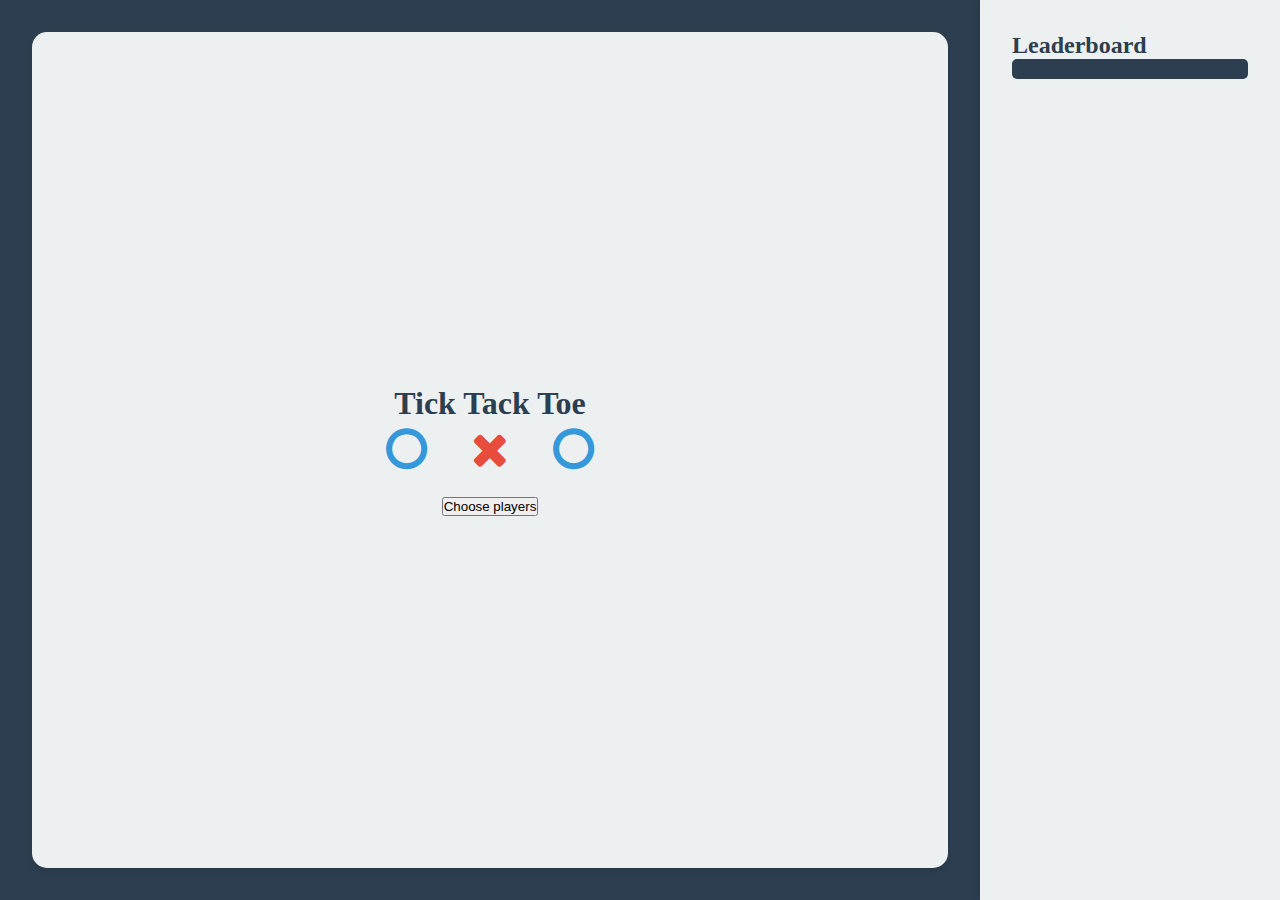
==== Task-7-Tick-Tack-Toe/index.html @ 428e160f "Add CSS styles for Tick-Tack-Toe game interface" ====
<!DOCTYPE html>
<html lang="en">
    <head>
        <meta charset="UTF-8" />
        <meta name="viewport" content="width=device-width, initial-scale=1.0" />
        <title>Tick Tack Toe</title>
        <link rel="stylesheet" href="index.css" />
        <link
            rel="stylesheet"
            href="https://cdnjs.cloudflare.com/ajax/libs/font-awesome/4.7.0/css/font-awesome.min.css"
        />
        <link
            href="https://cdn.jsdelivr.net/npm/bootstrap@5.0.2/dist/css/bootstrap.min.css"
            rel="stylesheet"
            integrity="sha384-EVSTQN3/azprG1Anm3QDgpJLIm9Nao0Yz1ztcQTwFspd3yD65VohhpuuCOmLASjC"
            crossorigin="anonymous"
        />
    </head>
    <body class="main-body">
        <div class="main-game-screen">
            <div class="home-screen">
                <div>
                    <h1>Tick Tack Toe</h1>
                    <div class="game-icons">
                        <i class="fa fa-circle-o" aria-hidden="true"></i>
                        <i
                            class="fa fa-times cross-icon-homescreen"
                            aria-hidden="true"
                        ></i>
                        <i class="fa fa-circle-o" aria-hidden="true"></i>
                    </div>
                </div>
                <button
                    type="button"
                    class="btn btn-success"
                    id="choose-players-button"
                >
                    Choose players
                </button>
            </div>

            <div class="player-selection-screen">
                <h2 class="text-center mb-4">Choose Your Players</h2>
                <div class="players-container">
                    <div class="player-card">
                        <i
                            class="fa fa-circle-o circle-icon"
                            aria-hidden="true"
                        ></i>
                        <img
                            src="https://api.dicebear.com/6.x/avataaars/svg?seed=player1"
                            alt="Player 1"
                            class="player-avatar"
                        />
                        <h3>Player 1</h3>
                        <div class="input-group">
                            <input
                                type="text"
                                class="form-control"
                                placeholder="Enter Name"
                                id="player-1-name"
                                required
                            />
                        </div>
                    </div>

                    <div class="player-card">
                        <i
                            class="fa fa-times cross-icon"
                            aria-hidden="true"
                        ></i>
                        <img
                            src="https://api.dicebear.com/6.x/avataaars/svg?seed=player2"
                            alt="Player 2"
                            class="player-avatar"
                            id="player-2-avatar"
                        />
                        <h3>Player 2</h3>
                        <div class="input-group">
                            <input
                                type="text"
                                class="form-control"
                                placeholder="Enter Name"
                                id="player-2-name"
                                required
                            />
                        </div>
                    </div>
                </div>

                <div
                    class="alert alert-danger"
                    role="alert"
                    id="alert-error"
                ></div>
                <div class="button-container">
                    <button class="btn btn-custom" id="start-game-button">
                        Start Game
                    </button>
                </div>
            </div>

            <div class="game-board-screen">
                <h2>Game Board</h2>
                <h4 id="game-stage">Game - 1</h4>
                <p class="current-player-turn"></p>
                <div class="game-board" id="game-board">
                    <div class="board-container">
                        <div class="game-board-row" id="row1">
                            <div class="cell" id="cell1"></div>
                            <div class="cell" id="cell2"></div>
                            <div class="cell" id="cell3"></div>
                        </div>
                        <div class="game-board-row" id="row2">
                            <div class="cell" id="cell4"></div>
                            <div class="cell" id="cell5"></div>
                            <div class="cell" id="cell6"></div>
                        </div>
                        <div class="game-board-row" id="row3">
                            <div class="cell" id="cell7"></div>
                            <div class="cell" id="cell8"></div>
                            <div class="cell" id="cell9"></div>
                        </div>
                    </div>
                </div>
                <div class="alert alert-danger" role="alert" id="game-alert">
                    No Errors yet!
                </div>
            </div>
        </div>
        <div class="leaderboard card">
            <h2>Leaderboard</h2>
            <div class="game-history card"></div>
        </div>
        <script
            src="https://cdn.jsdelivr.net/npm/@popperjs/core@2.9.2/dist/umd/popper.min.js"
            integrity="sha384-IQsoLXl5PILFhosVNubq5LC7Qb9DXgDA9i+tQ8Zj3iwWAwPtgFTxbJ8NT4GN1R8p"
            crossorigin="anonymous"
        ></script>
        <script
            src="https://cdn.jsdelivr.net/npm/bootstrap@5.0.2/dist/js/bootstrap.min.js"
            integrity="sha384-cVKIPhGWiC2Al4u+LWgxfKTRIcfu0JTxR+EQDz/bgldoEyl4H0zUF0QKbrJ0EcQF"
            crossorigin="anonymous"
        ></script>
        <script src="https://code.jquery.com/jquery-3.7.1.js"></script>
        <script src="https://code.jquery.com/ui/1.14.1/jquery-ui.js"></script>
        <script src="index.js"></script>
    </body>
</html>
---- Task-7-Tick-Tack-Toe/index.css ----
* {
    margin: 0;
    padding: 0;
    box-sizing: border-box;
}

:root {
    --primary-color: #2c3e50;
    --secondary-color: #3498db;
    --accent-color: #e74c3c;
    --light-bg: #ecf0f1;
    --text-light: #fff;
    --text-dark: #2c3e50;
}

.main-body {
    display: flex;
    min-height: 100vh;
    max-height: 100vh;
    background-color: var(--primary-color);
}

.main-game-screen {
    flex: 1;
    padding: 2rem;
}

.leaderboard {
    width: 300px;
    background-color: var(--light-bg) !important;
    padding: 2rem;
    color: var(--text-dark);
    box-shadow: -2px 0 10px rgba(0, 0, 0, 0.1);
}

/* Home Screen */
.home-screen {
    display: flex;
    flex-direction: column;
    align-items: center;
    justify-content: center;
    text-align: center;
    padding: 2rem;
    background-color: var(--light-bg);
    border-radius: 15px;
    box-shadow: 0 4px 6px rgba(0, 0, 0, 0.1);
    height: 100%;
}

.home-screen h1,
.leaderboard h2 {
    margin-bottom: 0px;
    color: var(--text-dark);
}

.game-history {
    background-color: var(--text-dark) !important;
    padding: 10px;
    color: #fff;
    border-radius: 5px;
}

.game-history > p {
    border-bottom: 1px dashed var(--light-bg);
    font-size: medium;
}

.game-icons {
    margin: 0px 0 20px 0;
    font-size: 3rem;
}

.game-icons i {
    margin: 0 1rem;
    color: var(--secondary-color);
}

/* Player Selection Screen */
.player-selection-screen {
    display: flex;
    flex-direction: column;
    justify-content: space-evenly;
    height: 100%;
    background-color: var(--light-bg);
    padding: 2rem;
    border-radius: 15px;
}

.players-container {
    display: flex;
    justify-content: center;
    align-items: center;

    gap: 3rem;
    margin: 2rem 0;
}

.player-card {
    text-align: center;
    padding: 1.5rem;
    background: white;
    border-radius: 10px;
    box-shadow: 0 2px 4px rgba(0, 0, 0, 0.1);
    display: flex;
    flex-direction: column;
    align-content: center;
    justify-content: center;
    align-items: center;
    gap: 10px;
}

.player-card i {
    font-size: 2rem;
    color: var(--secondary-color);
}

.circle-icon {
    color: var(--secondary-color) !important;
}

.cross-icon,
.cross-icon-homescreen {
    color: var(--accent-color) !important;
}

#player-2-avatar {
    border: 3px solid var(--accent-color) !important;
}

.player-avatar {
    width: 120px;
    height: 120px;
    border-radius: 50%;
    margin-bottom: 1rem;
    border: 3px solid var(--secondary-color);
}

/* Game Board Screen */
.game-board-screen {
    text-align: center;
    background-color: var(--light-bg);
    padding: 2rem;
    border-radius: 15px;
    height: 100%;
    display: flex;
    flex-direction: column;
    gap: 1rem;
    justify-content: space-between;
}

.game-board {
    height: 100%;
    width: 100%;
    margin: auto;
    display: flex;
    justify-content: center;
    align-items: center;
    gap: 0;
    padding: 2rem 1rem;
    background-color: var(--secondary-color);
    border-radius: 10px;
    box-shadow: 0px 0px 10px 3px rgba(0, 0, 0, 0.75);
    -webkit-box-shadow: 0px 0px 10px 3px rgba(0, 0, 0, 0.75);
    -moz-box-shadow: 0px 0px 10px 3px rgba(0, 0, 0, 0.75);
}

.game-board-row {
    display: flex;
    flex-direction: column;
    gap: 10px;
}

.cell {
    background-color: white;
    border-radius: 5px;
    border: 2px solid var(--primary-color);
    font-size: 2.5rem;
    font-weight: bold;
    color: var(--primary-color);
    display: flex;
    align-items: center;
    justify-content: center;
    height: 100px;
    width: 100px;
    transition: background-color 0.2s;
    max-height: 100px;
    max-width: 100px !important;
}

.cell:hover {
    background-color: #f8f9fa;
}

.cell:empty {
    color: transparent;
}

.cell:empty:hover {
    color: var(--primary-color);
}

.cell[data-value="O"] {
    color: var(--secondary-color);
}

.cell[data-value="X"] {
    color: var(--accent-color);
}

.winning-line {
    background-color: var(--accent-color);
    position: absolute;
    height: 4px;
    width: 100%;
    top: 50%;
    left: 0;
    transform: translateY(-50%);
}

.board-container {
    display: grid;
    grid-template-columns: repeat(3, 1fr);
    justify-content: center;
    align-content: center;
    align-items: center;
    justify-items: stretch;
    gap: 10px;
    max-width: 65%;
}

/* Common Styles */
.btn-custom {
    background-color: var(--secondary-color);
    color: var(--text-light);
    padding: 0.8rem 2rem;
    border: none;
    border-radius: 25px;
    font-size: 1.1rem;
    transition: transform 0.2s;
}

.btn-custom:hover {
    transform: translateY(-2px);
    background-color: #2980b9;
}

.error-input {
    border: 1px solid var(--accent-color) !important;
}

.game-history {
    overflow-y: scroll;
    scrollbar-width: none;
}

.button-container {
    display: flex;
    flex-direction: row-reverse;
}

.btn-custom {
    background-color: #04aa6d !important;
    color: #fff !important;
}

.date-text {
    color: #fff;
    font-size: 10px;
    font-weight: bold;
}

.current-player-turn {
    font-size: large;
}

.current-player-turn i {
    font-size: 1.5rem;
}
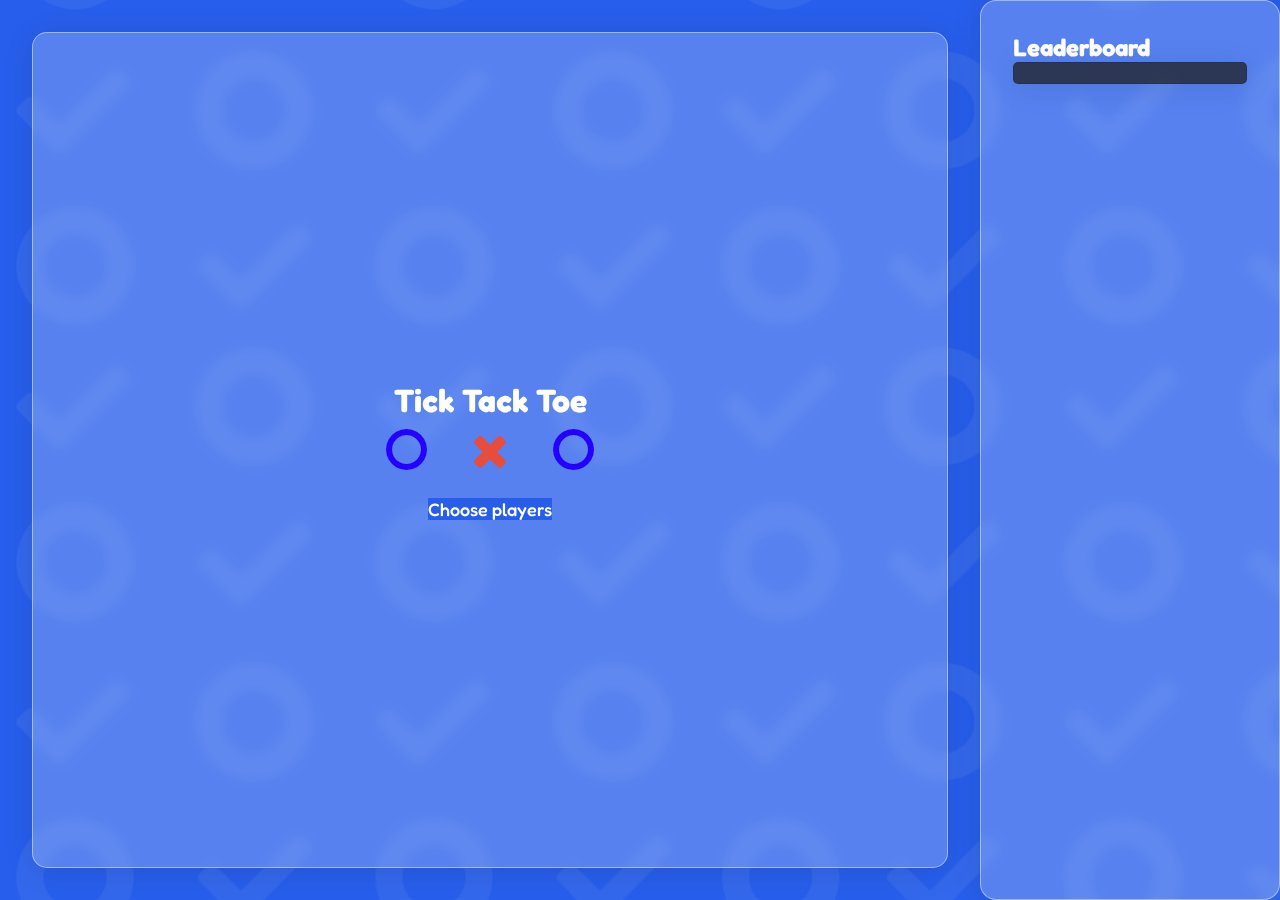
==== commit 38b0e74e: "Add Snake game HTML and CSS files with initial layout and styles" ====
--- a/Task-7-Tick-Tack-Toe/index.html
+++ b/Task-7-Tick-Tack-Toe/index.html
@@ -123,6 +123,7 @@
                         </div>
                     </div>
                 </div>
+                <div class="next-stage-button-container"></div>
                 <div class="alert alert-danger" role="alert" id="game-alert">
                     No Errors yet!
                 </div>
--- a/Task-7-Tick-Tack-Toe/index.css
+++ b/Task-7-Tick-Tack-Toe/index.css
@@ -1,3 +1,5 @@
+@import url("https://fonts.googleapis.com/css2?family=Fredoka:wght@300..700&family=Signika:wght@300..700&display=swap");
+
 * {
     margin: 0;
     padding: 0;
@@ -6,7 +8,7 @@
 
 :root {
     --primary-color: #2c3e50;
-    --secondary-color: #3498db;
+    --secondary-color: #2600ff;
     --accent-color: #e74c3c;
     --light-bg: #ecf0f1;
     --text-light: #fff;
@@ -17,7 +19,9 @@
     display: flex;
     min-height: 100vh;
     max-height: 100vh;
-    background-color: var(--primary-color);
+    background: url("./game-bg-image.png") no-repeat center center/cover;
+    color: #fff;
+    font-family: "Fredoka", sans-serif;
 }
 
 .main-game-screen {
@@ -27,10 +31,14 @@
 
 .leaderboard {
     width: 300px;
-    background-color: var(--light-bg) !important;
     padding: 2rem;
-    color: var(--text-dark);
-    box-shadow: -2px 0 10px rgba(0, 0, 0, 0.1);
+    color: #fff !important;
+    background: rgba(255, 255, 255, 0.22) !important;
+    border-radius: 16px;
+    box-shadow: 0 4px 30px rgba(0, 0, 0, 0.1);
+    backdrop-filter: blur(5.6px);
+    -webkit-backdrop-filter: blur(5.6px);
+    border: 1px solid rgba(255, 255, 255, 0.44) !important;
 }
 
 /* Home Screen */
@@ -41,20 +49,27 @@
     justify-content: center;
     text-align: center;
     padding: 2rem;
-    background-color: var(--light-bg);
     border-radius: 15px;
-    box-shadow: 0 4px 6px rgba(0, 0, 0, 0.1);
     height: 100%;
+    background: rgba(255, 255, 255, 0.22);
+    box-shadow: 0 4px 30px rgba(0, 0, 0, 0.1);
+    backdrop-filter: blur(5.6px);
+    -webkit-backdrop-filter: blur(5.6px);
+    border: 1px solid rgba(255, 255, 255, 0.44);
 }
 
 .home-screen h1,
 .leaderboard h2 {
     margin-bottom: 0px;
-    color: var(--text-dark);
 }
 
 .game-history {
-    background-color: var(--text-dark) !important;
+    background: rgba(0, 0, 0, 0.65) !important;
+    border-radius: 16px;
+    box-shadow: 0 4px 30px rgba(0, 0, 0, 0.1) !important;
+    backdrop-filter: blur(1.6px);
+    -webkit-backdrop-filter: blur(1.6px);
+    border: 1px solid rgba(0, 0, 0, 0.12) !important;
     padding: 10px;
     color: #fff;
     border-radius: 5px;
@@ -81,9 +96,16 @@
     flex-direction: column;
     justify-content: space-evenly;
     height: 100%;
-    background-color: var(--light-bg);
+    /* background-color: var(--light-bg); */
     padding: 2rem;
     border-radius: 15px;
+    /* From https://css.glass */
+    background: rgba(255, 255, 255, 0.22);
+    border-radius: 16px;
+    box-shadow: 0 4px 30px rgba(0, 0, 0, 0.1);
+    backdrop-filter: blur(5.6px);
+    -webkit-backdrop-filter: blur(5.6px);
+    border: 1px solid rgba(255, 255, 255, 0.44);
 }
 
 .players-container {
@@ -138,7 +160,6 @@
 /* Game Board Screen */
 .game-board-screen {
     text-align: center;
-    background-color: var(--light-bg);
     padding: 2rem;
     border-radius: 15px;
     height: 100%;
@@ -146,6 +167,13 @@
     flex-direction: column;
     gap: 1rem;
     justify-content: space-between;
+    border-radius: 10px;
+    background: rgba(255, 255, 255, 0.22);
+    border-radius: 16px;
+    box-shadow: 0 4px 30px rgba(0, 0, 0, 0.1);
+    backdrop-filter: blur(5.6px);
+    -webkit-backdrop-filter: blur(5.6px);
+    border: 1px solid rgba(255, 255, 255, 0.44);
 }
 
 .game-board {
@@ -157,11 +185,7 @@
     align-items: center;
     gap: 0;
     padding: 2rem 1rem;
-    background-color: var(--secondary-color);
-    border-radius: 10px;
-    box-shadow: 0px 0px 10px 3px rgba(0, 0, 0, 0.75);
-    -webkit-box-shadow: 0px 0px 10px 3px rgba(0, 0, 0, 0.75);
-    -moz-box-shadow: 0px 0px 10px 3px rgba(0, 0, 0, 0.75);
+    /* background-color: var(--secondary-color); */
 }
 
 .game-board-row {
@@ -172,7 +196,7 @@
 
 .cell {
     background-color: white;
-    border-radius: 5px;
+    border-radius: 15px;
     border: 2px solid var(--primary-color);
     font-size: 2.5rem;
     font-weight: bold;
@@ -229,19 +253,21 @@
 }
 
 /* Common Styles */
-.btn-custom {
-    background-color: var(--secondary-color);
-    color: var(--text-light);
-    padding: 0.8rem 2rem;
-    border: none;
-    border-radius: 25px;
-    font-size: 1.1rem;
-    transition: transform 0.2s;
-}
-
-.btn-custom:hover {
+.btn-custom,
+#next-stage-btn {
+    background-color: #275de9 !important;
+    color: var(--text-light) !important;
+    border: none !important;
+    border-radius: 5px !important;
+    font-size: large !important;
+    transition: transform 0.2s !important;
+}
+
+.btn-custom:hover,
+#next-stage-btn:hover {
     transform: translateY(-2px);
     background-color: #2980b9;
+    color: #000 !important;
 }
 
 .error-input {
@@ -258,21 +284,261 @@
     flex-direction: row-reverse;
 }
 
-.btn-custom {
-    background-color: #04aa6d !important;
-    color: #fff !important;
+#choose-players-button {
+    background-color: #275de9 !important;
+    color: #fff;
+    font-weight: 500;
+    font-size: large;
+    font-family: Fredoka, Haettenschweiler, "Arial Narrow Bold", sans-serif !important;
+    border: none !important;
+}
+
+#restart-game-btn {
+    background-color: #f73737 !important;
+    color: #fff;
+    font-weight: 500;
+    font-size: large;
+    font-family: Fredoka, Haettenschweiler, "Arial Narrow Bold", sans-serif !important;
+    border: none !important;
+}
+
+#restart-game-btn:hover {
+    background-color: #bc2c2c !important;
+    color: #fff;
 }
 
 .date-text {
     color: #fff;
     font-size: 10px;
-    font-weight: bold;
+    font-weight: 500;
 }
 
 .current-player-turn {
-    font-size: large;
+    font-size: larger !important;
+    display: flex;
+    flex-direction: row;
+    align-content: center;
+    justify-content: center;
+    align-items: center;
+    gap: 10px;
 }
 
 .current-player-turn i {
     font-size: 1.5rem;
 }
+
+/* Winning Cell Animation */
+.winning-cell {
+    animation: winPulse 1s ease-in-out;
+    background-color: #1fe00e !important;
+    color: white !important;
+}
+
+.game-board.game-won .cell {
+    pointer-events: none;
+}
+
+.draw-cell {
+    animation: drawnPulse 1s ease-in-out;
+    background-color: #000000 !important;
+    color: white !important;
+}
+
+@keyframes winPulse {
+    0% {
+        transform: scale(1);
+        background-color: white;
+    }
+    50% {
+        transform: scale(1.1);
+        background-color: #1fe00e;
+    }
+    100% {
+        transform: scale(1);
+        background-color: #1fe00e;
+    }
+}
+
+@keyframes drawnPulse {
+    0% {
+        transform: scale(1);
+        background-color: white;
+    }
+    50% {
+        transform: scale(1.1);
+        background-color: #000000;
+    }
+    100% {
+        transform: scale(1);
+        background-color: #000000;
+    }
+}
+
+@media screen and (max-width: 768px) {
+    .main-body {
+        flex-direction: column;
+        overflow: scroll;
+        background-repeat: repeat-y;
+    }
+
+    .leaderboard {
+        width: 100%;
+        order: 2;
+        margin-top: 20px;
+        min-height: 200px;
+        max-height: 300px;
+        overflow-y: auto;
+    }
+
+    .main-game-screen {
+        order: 1;
+        padding: 1rem;
+        max-height: 80%;
+    }
+
+    .players-container {
+        flex-direction: column;
+        gap: 1.5rem;
+        max-height: 80%;
+    }
+
+    .player-card {
+        width: 100%;
+        height: 300px;
+        max-width: 300px;
+        margin: 0 auto;
+    }
+
+    .game-board-screen {
+        padding: 1rem;
+        max-height: 80%;
+    }
+
+    .game-board {
+        max-width: 100%;
+        max-height: 80%;
+    }
+
+    .cell {
+        height: 80px;
+        width: 80px;
+        font-size: 2rem;
+    }
+
+    .game-icons {
+        font-size: 2rem;
+    }
+
+    .game-icons i {
+        margin: 0 0.5rem;
+    }
+
+    .btn-custom,
+    #next-stage-btn,
+    #restart-game-btn,
+    #choose-players-button,
+    #start-game-button {
+        width: 100%;
+        margin: 10px 0;
+        padding: 12px;
+        font-size: 1rem !important;
+    }
+
+    h1 {
+        font-size: 2rem;
+    }
+
+    h2 {
+        font-size: 1.5rem;
+    }
+
+    .current-player-turn {
+        font-size: 1rem !important;
+    }
+
+    .current-player-turn i {
+        font-size: 1.2rem;
+    }
+}
+
+/* For very small screens */
+@media screen and (max-width: 375px) {
+    .cell {
+        height: 60px;
+        width: 60px;
+        font-size: 1.5rem;
+    }
+
+    .player-avatar {
+        width: 80px;
+        height: 80px;
+    }
+
+    .game-history {
+        font-size: 0.8rem;
+    }
+
+    .date-text {
+        font-size: 8px;
+    }
+}
+
+@media screen and (max-height: 500px) and (orientation: landscape) {
+    .main-body {
+        flex-direction: row;
+    }
+
+    .leaderboard {
+        width: 200px;
+        order: 2;
+        max-height: 100vh;
+    }
+
+    .cell {
+        height: 50px;
+        width: 50px;
+        font-size: 1.5rem;
+    }
+
+    .players-container {
+        flex-direction: row;
+        gap: 1rem;
+    }
+
+    .player-avatar {
+        width: 60px;
+        height: 60px;
+    }
+
+    .player-card {
+        padding: 1rem;
+    }
+
+    h1 {
+        font-size: 1.5rem;
+    }
+
+    h2 {
+        font-size: 1.2rem;
+    }
+}
+
+@supports (-webkit-backdrop-filter: none) or (backdrop-filter: none) {
+    .leaderboard,
+    .home-screen,
+    .player-selection-screen,
+    .game-board-screen {
+        -webkit-backdrop-filter: blur(5.6px);
+        backdrop-filter: blur(5.6px);
+    }
+}
+
+/* Fallback when backdrop-filter is not supported */
+@supports not ((-webkit-backdrop-filter: none) or (backdrop-filter: none)) {
+    .leaderboard,
+    .home-screen,
+    .player-selection-screen,
+    .game-board-screen {
+        background: rgba(255, 255, 255, 0.9) !important;
+    }
+}
